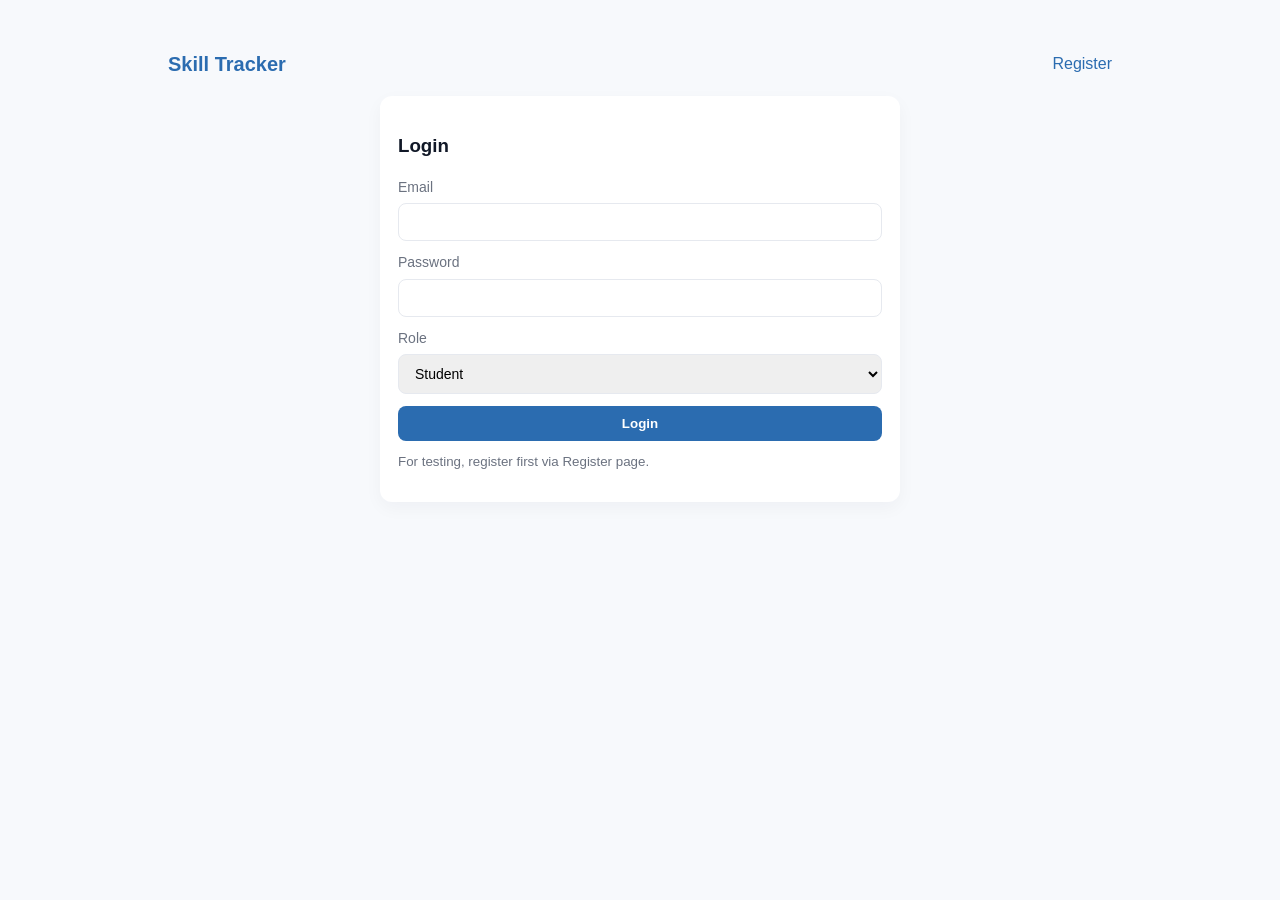
==== index.html @ 1e70ccea "Initial commit" ====
<!doctype html>
<html>
<head>
  <meta charset="utf-8"><meta name="viewport" content="width=device-width,initial-scale=1">
  <title>Skill Tracker — Login</title>
  <link rel="stylesheet" href="style.css">
</head>
<body>
  <div class="container">
    <div class="header">
      <div class="brand">Skill Tracker</div>
      <div class="nav"><a href="register.html">Register</a></div>
    </div>

    <div class="card" style="max-width:520px;margin:0 auto;">
      <h3>Login</h3>
      <form id="login-form">
        <div class="form-row"><label>Email</label><input type="email" name="email" required></div>
        <div class="form-row"><label>Password</label><input type="password" name="password" required></div>
        <div class="form-row">
          <label>Role</label>
          <select name="role">
            <option value="student">Student</option>
            <option value="faculty">Faculty</option>
          </select>
        </div>
        <div class="form-row"><button type="submit">Login</button></div>
        <div class="form-row"><small class="hint">For testing, register first via Register page.</small></div>
      </form>
    </div>
  </div>

  <script src="main.js"></script>
</body>
</html>
---- style.css ----
/* css/style.css */
:root{
  --accent:#2b6cb0;
  --bg:#f7f9fc;
  --card:#ffffff;
  --muted:#6b7280;
}
*{box-sizing:border-box}
body{
  margin:0;
  font-family:Inter, "Segoe UI", Roboto, Arial, sans-serif;
  background:var(--bg);
  color:#111827;
  line-height:1.4;
}
.container{
  max-width:980px;
  margin:32px auto;
  padding:18px;
}
.header{
  display:flex;
  justify-content:space-between;
  align-items:center;
  margin-bottom:18px;
}
.brand{font-weight:600; color:var(--accent); font-size:20px}
.nav a{ margin-left:12px; text-decoration:none; color:var(--accent)}

/* Card */
.card{
  background:var(--card);
  padding:18px;
  border-radius:12px;
  box-shadow:0 6px 18px rgba(20,20,40,0.04);
}

/* Forms */
.form-row{ margin-bottom:12px; display:flex; flex-direction:column;}
label{ font-size:14px; margin-bottom:6px; color:var(--muted) }
input[type="text"], input[type="email"], input[type="password"], select, textarea{
  padding:10px 12px;
  border-radius:8px;
  border:1px solid #e6e9ef;
  font-size:14px;
  width:100%;
}
button{
  background:var(--accent);
  color:white;
  padding:10px 14px;
  border-radius:8px;
  border:0;
  cursor:pointer;
  font-weight:600;
}
small.hint{ color:var(--muted);}

/* Two column grid */
.grid-2{ display:grid; grid-template-columns:1fr 320px; gap:18px;}
@media(max-width:880px){ .grid-2{ grid-template-columns:1fr; } }

/* Table */
table{ width:100%; border-collapse:collapse; font-size:14px }
th,td{ padding:10px 8px; text-align:left; border-bottom:1px solid #f0f2f5; }
.status-pending{ color:#d97706; font-weight:600 }
.status-validated{ color:#059669; font-weight:600 }
.status-rejected{ color:#dc2626; font-weight:600 }

/* small utility */
.text-muted{ color:var(--muted); font-size:13px }
.center { text-align:center; }
.logo{ display:flex; gap:8px; align-items:center; }
.logo img{ height:36px; border-radius:6px; }

/* small file-preview */
.preview-img{ max-width:120px; max-height:80px; object-fit:cover; border-radius:6px; border:1px solid #eee; }
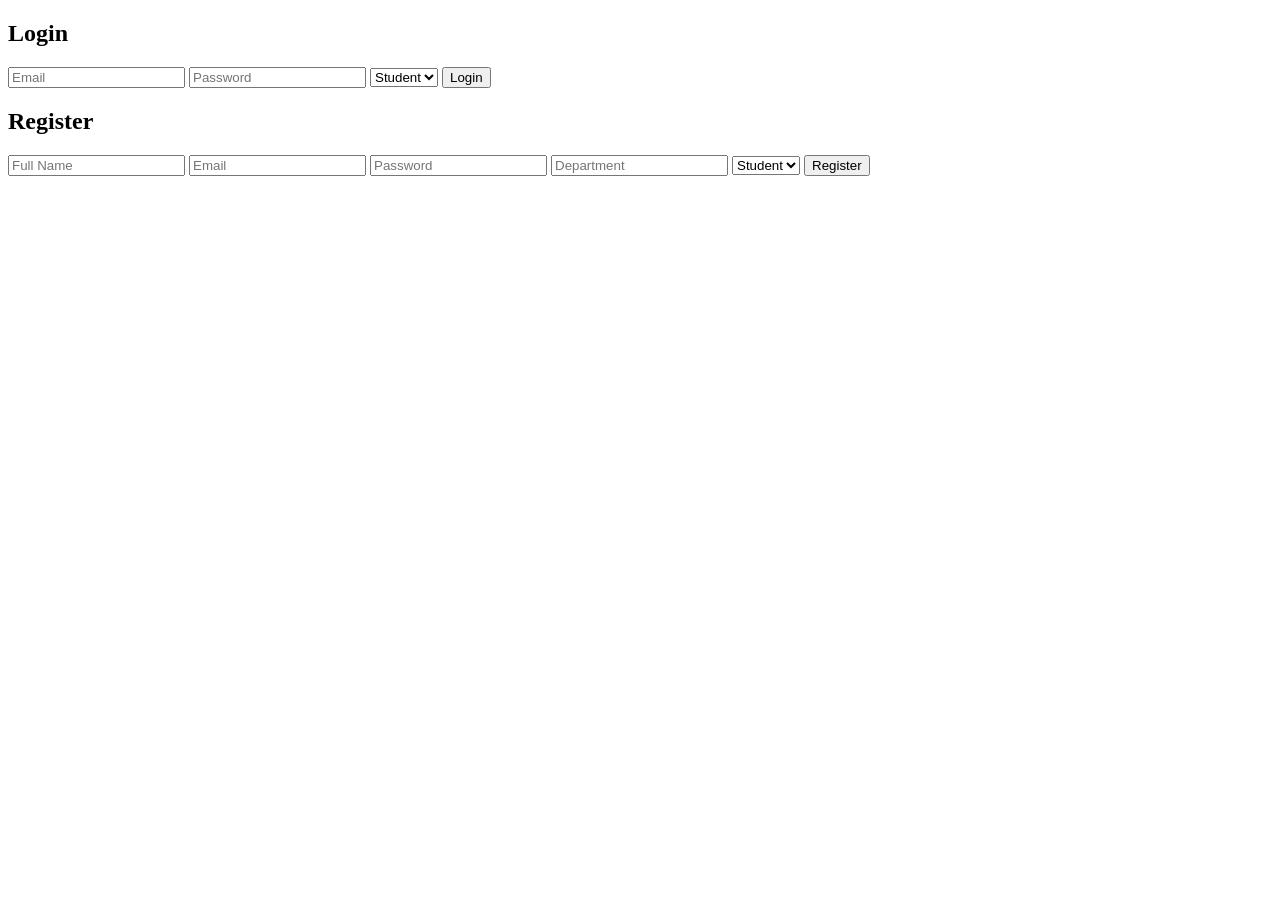
==== commit f573a4c5: "Restructure: move pages into student & faculty, split assets" ====
--- a/index.html
+++ b/index.html
@@ -1,35 +1,36 @@
-<!doctype html>
-<html>
+<!DOCTYPE html>
+<html lang="en">
 <head>
-  <meta charset="utf-8"><meta name="viewport" content="width=device-width,initial-scale=1">
-  <title>Skill Tracker — Login</title>
-  <link rel="stylesheet" href="style.css">
+  <meta charset="UTF-8">
+  <title>Login | Skill Tracker</title>
+  <link rel="stylesheet" href="assets/css/style.css">
 </head>
 <body>
-  <div class="container">
-    <div class="header">
-      <div class="brand">Skill Tracker</div>
-      <div class="nav"><a href="register.html">Register</a></div>
-    </div>
+  <h2>Login</h2>
+  <form id="login-form">
+    <input type="email" name="email" placeholder="Email" required>
+    <input type="password" name="password" placeholder="Password" required>
+    <select name="role">
+      <option value="student">Student</option>
+      <option value="faculty">Faculty</option>
+    </select>
+    <button type="submit">Login</button>
+  </form>
 
-    <div class="card" style="max-width:520px;margin:0 auto;">
-      <h3>Login</h3>
-      <form id="login-form">
-        <div class="form-row"><label>Email</label><input type="email" name="email" required></div>
-        <div class="form-row"><label>Password</label><input type="password" name="password" required></div>
-        <div class="form-row">
-          <label>Role</label>
-          <select name="role">
-            <option value="student">Student</option>
-            <option value="faculty">Faculty</option>
-          </select>
-        </div>
-        <div class="form-row"><button type="submit">Login</button></div>
-        <div class="form-row"><small class="hint">For testing, register first via Register page.</small></div>
-      </form>
-    </div>
-  </div>
+  <h2>Register</h2>
+  <form id="register-form">
+    <input type="text" name="name" placeholder="Full Name" required>
+    <input type="email" name="email" placeholder="Email" required>
+    <input type="password" name="password" placeholder="Password" required>
+    <input type="text" name="department" placeholder="Department">
+    <select name="role">
+      <option value="student">Student</option>
+      <option value="faculty">Faculty</option>
+    </select>
+    <button type="submit">Register</button>
+  </form>
 
-  <script src="main.js"></script>
+  <script src="assets/js/storage.js"></script>
+  <script src="assets/js/main.js"></script>
 </body>
 </html>
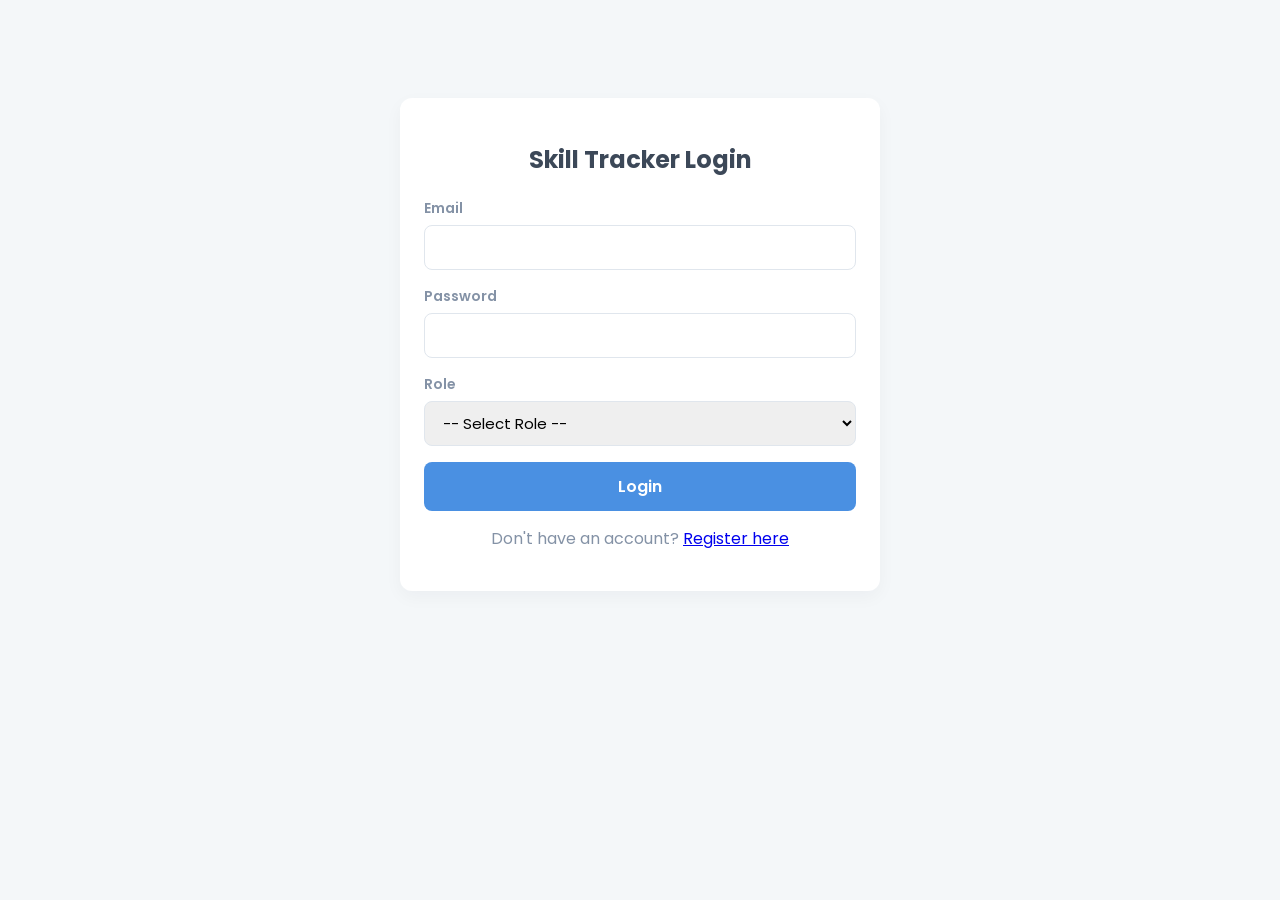
==== commit a5423a05: "Added my ideas to the project" ====
--- a/index.html
+++ b/index.html
@@ -2,35 +2,41 @@
 <html lang="en">
 <head>
   <meta charset="UTF-8">
-  <title>Login | Skill Tracker</title>
+  <meta name="viewport" content="width=device-width, initial-scale=1.0">
+  <title>Skill Tracker - Login</title>
+  <link href="https://fonts.googleapis.com/css2?family=Poppins:wght@400;600;700&display=swap" rel="stylesheet">
   <link rel="stylesheet" href="assets/css/style.css">
 </head>
 <body>
-  <h2>Login</h2>
-  <form id="login-form">
-    <input type="email" name="email" placeholder="Email" required>
-    <input type="password" name="password" placeholder="Password" required>
-    <select name="role">
-      <option value="student">Student</option>
-      <option value="faculty">Faculty</option>
-    </select>
-    <button type="submit">Login</button>
-  </form>
+  <div class="container">
+    <div class="card" style="max-width: 480px; margin: 48px auto;">
+        <h2 class="center">Skill Tracker Login</h2>
+        <form id="login-form">
+            <div class="form-row">
+                <label for="email">Email</label>
+                <input type="email" id="email" name="email" required>
+            </div>
+            <div class="form-row">
+                <label for="password">Password</label>
+                <input type="password" id="password" name="password" required>
+            </div>
+            <div class="form-row">
+                <label for="role">Role</label>
+                <select id="role" name="role" required>
+                    <option value="">-- Select Role --</option>
+                    <option value="student">Student</option>
+                    <option value="faculty">Faculty</option>
+                </select>
+            </div>
+            <div class="form-row">
+                <button type="submit">Login</button>
+            </div>
+        </form>
+        <p class="center text-muted">Don't have an account? <a href="register.html">Register here</a></p>
+    </div>
+  </div>
 
-  <h2>Register</h2>
-  <form id="register-form">
-    <input type="text" name="name" placeholder="Full Name" required>
-    <input type="email" name="email" placeholder="Email" required>
-    <input type="password" name="password" placeholder="Password" required>
-    <input type="text" name="department" placeholder="Department">
-    <select name="role">
-      <option value="student">Student</option>
-      <option value="faculty">Faculty</option>
-    </select>
-    <button type="submit">Register</button>
-  </form>
-
-  <script src="assets/js/storage.js"></script>
-  <script src="assets/js/main.js"></script>
+  <script src="assets/js/storage.js" defer></script>
+  <script src="assets/js/main.js" defer></script>
 </body>
-</html>
+</html>
--- a/assets/css/style.css
+++ b/assets/css/style.css
@@ -0,0 +1,196 @@
+:root {
+  --accent: #4a90e2; /* A brighter, more modern blue */
+  --accent-dark: #357ABD;
+  --bg: #f4f7f9;
+  --card: #ffffff;
+  --muted: #8492a6;
+  --text-color: #3c4858;
+  --border-color: #e0e6ed;
+}
+
+* {
+  box-sizing: border-box;
+}
+
+body {
+  margin: 0;
+  font-family: 'Poppins', Inter, "Segoe UI", Roboto, Arial, sans-serif;
+  background: var(--bg);
+  color: var(--text-color);
+  line-height: 1.5;
+}
+
+.container {
+  max-width: 980px;
+  margin: 32px auto;
+  padding: 18px;
+}
+
+.header {
+  display: flex;
+  justify-content: space-between;
+  align-items: center;
+  margin-bottom: 18px;
+}
+
+.brand {
+  font-weight: 600;
+  color: var(--accent);
+  font-size: 20px;
+}
+
+.nav a {
+  margin-left: 12px;
+  text-decoration: none;
+  color: var(--accent);
+  font-weight: 600;
+}
+
+/* Card */
+.card {
+  background: var(--card);
+  padding: 24px;
+  border-radius: 12px;
+  box-shadow: 0 6px 18px rgba(20, 20, 40, 0.04);
+}
+
+/* Forms & Buttons */
+.form-row {
+  margin-bottom: 16px;
+  display: flex;
+  flex-direction: column;
+}
+
+label {
+  font-size: 14px;
+  margin-bottom: 6px;
+  color: var(--muted);
+  font-weight: 600;
+}
+
+input[type="text"],
+input[type="email"],
+input[type="password"],
+select,
+textarea {
+  padding: 10px 14px;
+  border-radius: 8px;
+  border: 1px solid var(--border-color);
+  font-size: 15px;
+  width: 100%;
+  transition: border-color 0.3s, box-shadow 0.3s;
+  font-family: 'Poppins', sans-serif;
+}
+
+input:focus,
+select:focus,
+textarea:focus {
+  outline: none;
+  border-color: var(--accent);
+  box-shadow: 0 0 0 3px rgba(74, 144, 226, 0.2);
+}
+
+button {
+  background: var(--accent);
+  color: white;
+  padding: 12px 20px;
+  border-radius: 8px;
+  border: 0;
+  cursor: pointer;
+  font-weight: 600;
+  font-size: 16px;
+  font-family: 'Poppins', sans-serif;
+  transition: background-color 0.3s, transform 0.2s;
+}
+
+button:hover {
+  background: var(--accent-dark);
+  transform: translateY(-2px);
+}
+
+small.hint { color: var(--muted); }
+
+/* Table & Statuses */
+table {
+  width: 100%;
+  border-collapse: collapse;
+  font-size: 14px;
+}
+th, td {
+  padding: 12px 10px;
+  text-align: left;
+  border-bottom: 1px solid var(--border-color);
+}
+th {
+  font-size: 12px;
+  font-weight: 600;
+  color: var(--muted);
+  text-transform: uppercase;
+}
+
+.status-pending, .status-validated, .status-rejected {
+  font-size: 12px;
+  font-weight: 600;
+  padding: 4px 8px;
+  border-radius: 12px;
+  color: white;
+  display: inline-block;
+  text-transform: capitalize;
+}
+
+.status-pending { background-color: #f59e0b; }
+.status-validated { background-color: #10b981; }
+.status-rejected { background-color: #ef4444; }
+
+/* Skill Card Display */
+.skill-card {
+  display: flex;
+  justify-content: space-between;
+  align-items: center;
+  background: #f8fafc;
+  padding: 16px;
+  border-radius: 8px;
+  border: 1px solid var(--border-color);
+  margin-bottom: 12px;
+}
+.skill-info { flex-grow: 1; }
+.skill-name {
+  margin: 0 0 4px 0;
+  color: var(--text-color);
+  font-weight: 600;
+}
+.skill-level {
+  font-size: 12px;
+  font-weight: 600;
+  padding: 4px 8px;
+  border-radius: 12px;
+  color: white;
+  display: inline-block;
+  text-transform: capitalize;
+}
+.skill-level.beginner { background-color: #34d399; }
+.skill-level.intermediate { background-color: #f59e0b; }
+.skill-level.advanced { background-color: #ef4444; }
+
+/* Action Buttons in Table */
+td .approve-btn, td .reject-btn {
+    padding: 6px 10px;
+    font-size: 12px;
+    margin-right: 6px;
+}
+.approve-btn {
+    background-color: #10b981;
+}
+.approve-btn:hover {
+    background-color: #059669;
+}
+.reject-btn {
+    background-color: #ef4444;
+}
+.reject-btn:hover {
+    background-color: #dc2626;
+}
+
+/* Utilities */
+.text-muted { color: var(--muted); }
+.center { text-align: center; }
